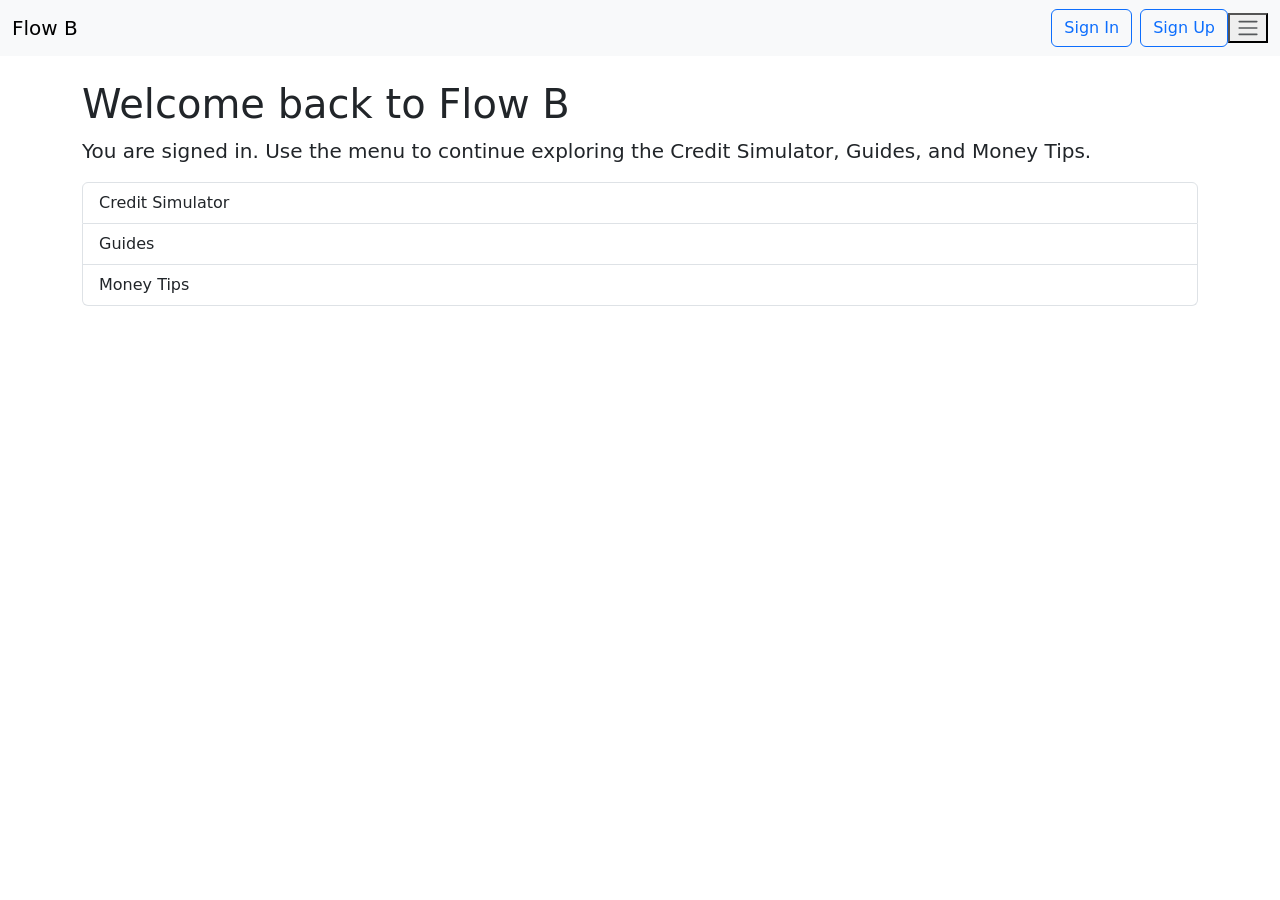
==== after-Sign-in.html @ 71854bb0 "Navbar and offcanvas changes" ====
<!doctype html>
<html lang="en">
  <head>
    <meta charset="utf-8">
    <meta name="viewport" content="width=device-width, initial-scale=1">
    <title>Welcome Back - Flow B</title>
    <link href="https://cdn.jsdelivr.net/npm/bootstrap@5.3.8/dist/css/bootstrap.min.css" rel="stylesheet" integrity="sha384-sRIl4kxILFvY47J16cr9ZwB07vP4J8+LH7qKQnuqkuIAvNWLzeN8tE5YBujZqJLB" crossorigin="anonymous">
  </head>
  <body>
    <nav class="navbar navbar-expand-md navbar-light bg-light">
    
      <div class="container-fluid">
        <a class="navbar-brand" href="after-Sign-in.html">Flow B</a>
        <div class="collapse navbar-collapse d-md-flex" id="navbarNav">
          <ul class="navbar-nav ms-auto">
            <li class="nav-item"><a class="btn btn-outline-primary ms-2" href="sign-in.html">Sign In</a></li>
            <li class="nav-item"><a class="btn btn-outline-primary ms-2" href="sign-up.html">Sign Up</a></li>
          </ul>
        </div>
        <button type="button" data-bs-toggle="offcanvas" data-bs-target="#offcanvasNav" aria-controls="offcanvasNav">
          <span class="navbar-toggler-icon"></span>
      </button>
      </div>
      
    </nav>

    <div class="offcanvas offcanvas-start" data-bs-scroll="true" data-bs-backdrop="false" tabindex="-1" id="offcanvasNav" aria-labelledby="offcanvasNavLabel">
      <div class="offcanvas-header">
        <h5 class="offcanvas-title" id="offcanvasNavLabel">Menu</h5>
        <button type="button" class="btn-close text-reset" data-bs-dismiss="offcanvas" aria-label="Close"></button>
      </div>
      <div class="offcanvas-body ">
        <ul class="nav nav-pills nav-fill flex-column">
            <li class="nav-item"><a class="nav-link active" href="index.html">Home</a></li>
            <li class="nav-item"><a class="nav-link" href="credit-simulator.html">Credit Simulator</a></li>
            <li class="nav-item"><a class="nav-link" href="guides.html">Guides</a></li>
            <li class="nav-item"><a class="nav-link" href="money-tips.html">Money Tips</a></li>
            <li class="nav-item"><a class="nav-link" href="#">Budget</a></li>
            <li class="nav-item"><a class="nav-link" href="#">Profile</a></li>
            <li class="nav-item"><a class="nav-link" href="guides.html">Learn</a></li>
            <li class="nav-item"><a class="nav-link" href="#">Help</a></li>
        </ul>
      </div>
    </div>

    <main class="container py-4">
      <div class="row">
        <div class="col-12">
          <h1>Welcome back to Flow B</h1>
          <p class="lead">You are signed in. Use the menu to continue exploring the Credit Simulator, Guides, and Money Tips.</p>
          <div class="list-group">
            <a href="credit-simulator.html" class="list-group-item list-group-item-action">Credit Simulator</a>
            <a href="guides.html" class="list-group-item list-group-item-action">Guides</a>
            <a href="money-tips.html" class="list-group-item list-group-item-action">Money Tips</a>
          </div>
        </div>
      </div>
    </main>

    <script src="https://cdn.jsdelivr.net/npm/bootstrap@5.3.8/dist/js/bootstrap.bundle.min.js" integrity="sha384-FKyoEForCGlyvwx9Hj09JcYn3nv7wiPVlz7YYwJrWVcXK/BmnVDxM+D2scQbITxI" crossorigin="anonymous"></script>
  </body>
</html>
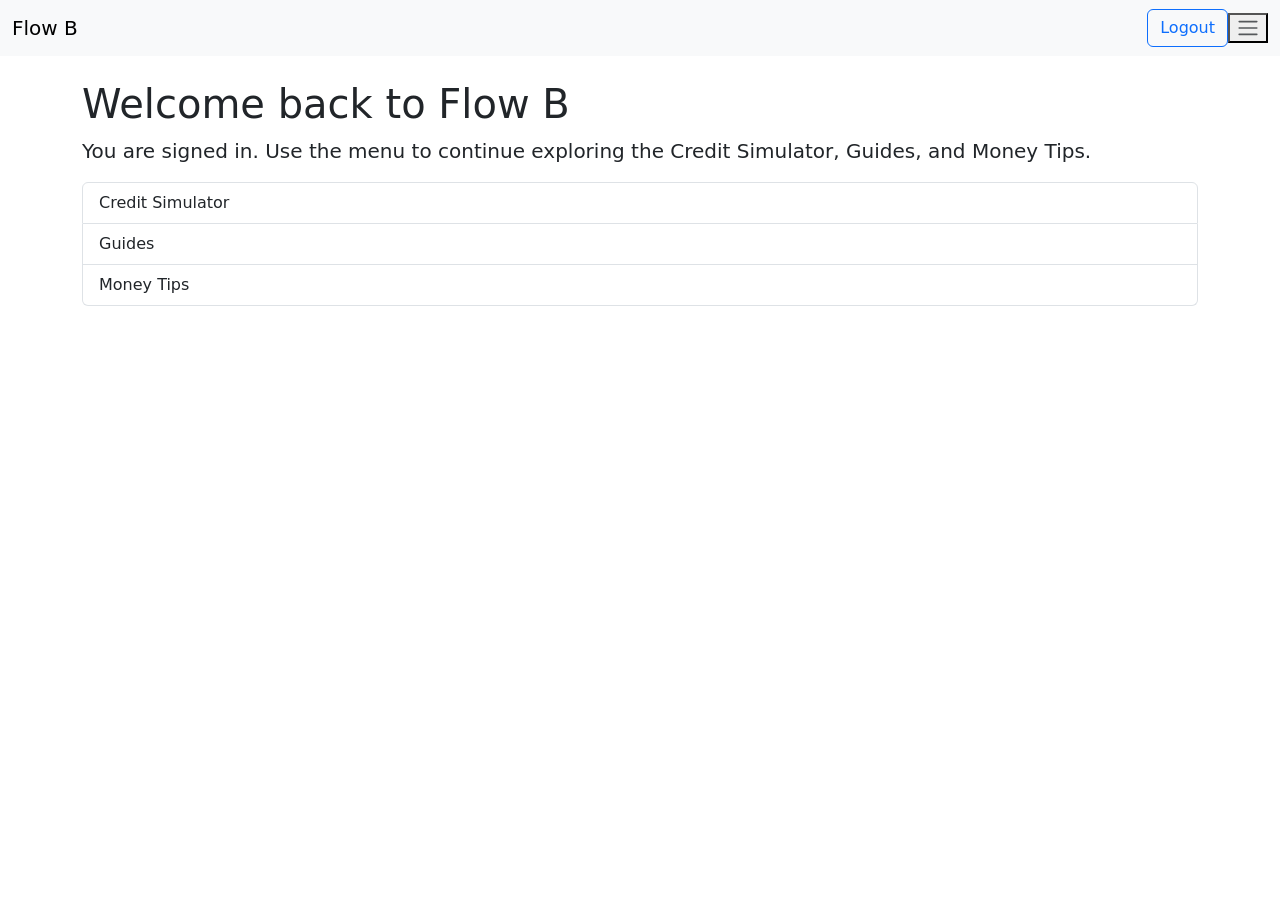
==== commit 28582730: "Styling update" ====
--- a/after-Sign-in.html
+++ b/after-Sign-in.html
@@ -13,8 +13,7 @@
         <a class="navbar-brand" href="after-Sign-in.html">Flow B</a>
         <div class="collapse navbar-collapse d-md-flex" id="navbarNav">
           <ul class="navbar-nav ms-auto">
-            <li class="nav-item"><a class="btn btn-outline-primary ms-2" href="sign-in.html">Sign In</a></li>
-            <li class="nav-item"><a class="btn btn-outline-primary ms-2" href="sign-up.html">Sign Up</a></li>
+            <li class="nav-item"><a class="btn btn-outline-primary ms-2" href="index.html">Logout</a></li>
           </ul>
         </div>
         <button type="button" data-bs-toggle="offcanvas" data-bs-target="#offcanvasNav" aria-controls="offcanvasNav">
@@ -32,12 +31,18 @@
       <div class="offcanvas-body ">
         <ul class="nav nav-pills nav-fill flex-column">
             <li class="nav-item"><a class="nav-link active" href="index.html">Home</a></li>
-            <li class="nav-item"><a class="nav-link" href="credit-simulator.html">Credit Simulator</a></li>
-            <li class="nav-item"><a class="nav-link" href="guides.html">Guides</a></li>
-            <li class="nav-item"><a class="nav-link" href="money-tips.html">Money Tips</a></li>
+            <li class="nav-item">
+                <div class="nav-item dropdown"><button class="btn nav-item dropdown-toggle" href="#" role="button" data-bs-toggle="dropdown" aria-expanded="false">Learn</button>
+                    <ul class="dropdown-menu" aria-labelledby="dropdownMenuButton1">            
+                        <li><a class="dropdown-item" href="credit-simulator.html">Credit Simulator</a></li>
+                        <li><a class="dropdown-item" href="money-tips.html">Money Tips</a></li>
+                        <li><a class="dropdown-item" href="guides.html">Guides</a></li>
+                    </ul>
+                </div>
+            </li>
             <li class="nav-item"><a class="nav-link" href="#">Budget</a></li>
             <li class="nav-item"><a class="nav-link" href="#">Profile</a></li>
-            <li class="nav-item"><a class="nav-link" href="guides.html">Learn</a></li>
+            
             <li class="nav-item"><a class="nav-link" href="#">Help</a></li>
         </ul>
       </div>
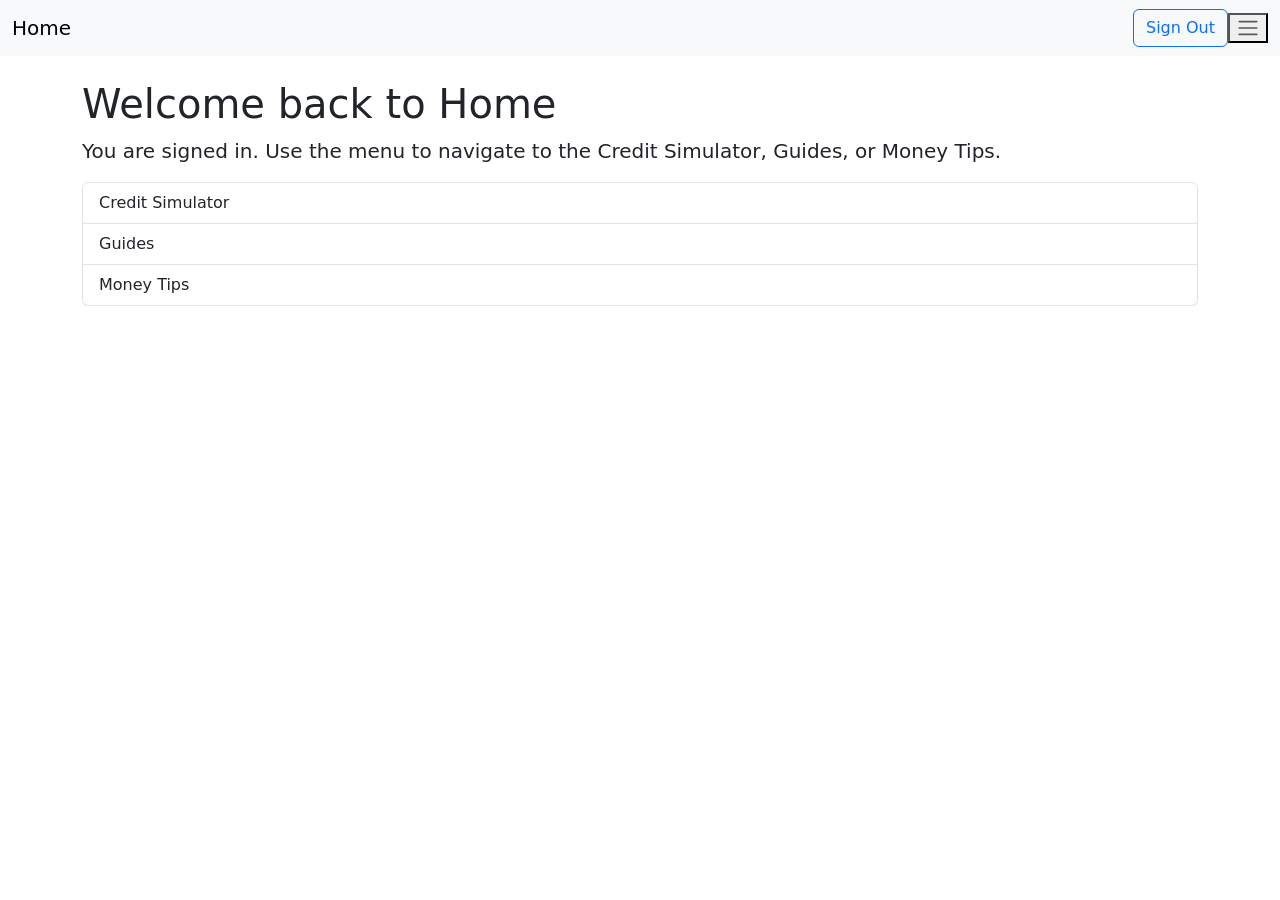
==== commit 23eccc0d: "Navbar and offcanvas Fixes, added onclick to sign out links, clears local storage for simulated sign" ====
--- a/after-Sign-in.html
+++ b/after-Sign-in.html
@@ -3,24 +3,23 @@
   <head>
     <meta charset="utf-8">
     <meta name="viewport" content="width=device-width, initial-scale=1">
-    <title>Welcome Back - Flow B</title>
-    <link href="https://cdn.jsdelivr.net/npm/bootstrap@5.3.8/dist/css/bootstrap.min.css" rel="stylesheet" integrity="sha384-sRIl4kxILFvY47J16cr9ZwB07vP4J8+LH7qKQnuqkuIAvNWLzeN8tE5YBujZqJLB" crossorigin="anonymous">
+    <title>Home - Signed In</title>
+    <link href="https://cdn.jsdelivr.net/npm/bootstrap@5.3.8/dist/css/bootstrap.min.css" rel="stylesheet" integrity="w76AqPfDkMBDXo30jS1Sgez6pr3x5MlQ1ZAGC+nuZB+EYdgRZgiwxhTBTkF7CXvN" crossorigin="anonymous">
   </head>
+
   <body>
     <nav class="navbar navbar-expand-md navbar-light bg-light">
-    
       <div class="container-fluid">
-        <a class="navbar-brand" href="after-Sign-in.html">Flow B</a>
+        <a class="navbar-brand" href="after-Sign-in.html">Home</a>
         <div class="collapse navbar-collapse d-md-flex" id="navbarNav">
           <ul class="navbar-nav ms-auto">
-            <li class="nav-item"><a class="btn btn-outline-primary ms-2" href="index.html">Logout</a></li>
+            <li class="nav-item"><a class="btn btn-outline-primary ms-2" href="index.html" onclick="localStorage.removeItem('signedIn')">Sign Out</a></li>
           </ul>
         </div>
-        <button type="button" data-bs-toggle="offcanvas" data-bs-target="#offcanvasNav" aria-controls="offcanvasNav">
+        <button type="button" data-bs-toggle="offcanvas" data-bs-target="#offcanvasNav" aria-controls="offcanvasNav" aria-label="Toggle offcanvas">
           <span class="navbar-toggler-icon"></span>
-      </button>
+        </button>
       </div>
-      
     </nav>
 
     <div class="offcanvas offcanvas-start" data-bs-scroll="true" data-bs-backdrop="false" tabindex="-1" id="offcanvasNav" aria-labelledby="offcanvasNavLabel">
@@ -30,13 +29,16 @@
       </div>
       <div class="offcanvas-body ">
         <ul class="nav nav-pills nav-fill flex-column">
-            <li class="nav-item"><a class="nav-link active" href="index.html">Home</a></li>
+            <li class="nav-item"><a class="nav-link active" href="after-Sign-in.html">Home</a></li>
             <li class="nav-item">
-                <div class="nav-item dropdown"><button class="btn nav-item dropdown-toggle" href="#" role="button" data-bs-toggle="dropdown" aria-expanded="false">Learn</button>
-                    <ul class="dropdown-menu" aria-labelledby="dropdownMenuButton1">            
-                        <li><a class="dropdown-item" href="credit-simulator.html">Credit Simulator</a></li>
-                        <li><a class="dropdown-item" href="money-tips.html">Money Tips</a></li>
-                        <li><a class="dropdown-item" href="guides.html">Guides</a></li>
+                <div class="nav-pills dropdown"><button class="btn nav-item dropdown-toggle" href="#" role="button" data-bs-toggle="dropdown" aria-expanded="false">Learn</button>
+        
+                        <ul class="dropdown-menu" aria-labelledby="dropdownMenuButton1">
+                        <li><a class="dropdown-item nav-link" href="learning-page.html">Learning Home</a></li>            
+                        <li><a class="dropdown-item nav-link" href="credit-simulator.html">Credit Simulator</a></li>
+                        <li><a class="dropdown-item nav-link" href="money-tips.html">Money Tips</a></li>
+                        <li><a class="dropdown-item nav-link" href="guides.html">Guides</a></li>
+                
                     </ul>
                 </div>
             </li>
@@ -44,6 +46,7 @@
             <li class="nav-item"><a class="nav-link" href="#">Profile</a></li>
             
             <li class="nav-item"><a class="nav-link" href="#">Help</a></li>
+            <li class="nav-item"><a class="nav-link" href="index.html" onclick="localStorage.removeItem('signedIn')">Sign Out</a></li>
         </ul>
       </div>
     </div>
@@ -51,8 +54,8 @@
     <main class="container py-4">
       <div class="row">
         <div class="col-12">
-          <h1>Welcome back to Flow B</h1>
-          <p class="lead">You are signed in. Use the menu to continue exploring the Credit Simulator, Guides, and Money Tips.</p>
+          <h1>Welcome back to Home</h1>
+          <p class="lead">You are signed in. Use the menu to navigate to the Credit Simulator, Guides, or Money Tips.</p>
           <div class="list-group">
             <a href="credit-simulator.html" class="list-group-item list-group-item-action">Credit Simulator</a>
             <a href="guides.html" class="list-group-item list-group-item-action">Guides</a>
@@ -62,6 +65,11 @@
       </div>
     </main>
 
-    <script src="https://cdn.jsdelivr.net/npm/bootstrap@5.3.8/dist/js/bootstrap.bundle.min.js" integrity="sha384-FKyoEForCGlyvwx9Hj09JcYn3nv7wiPVlz7YYwJrWVcXK/BmnVDxM+D2scQbITxI" crossorigin="anonymous"></script>
+    <script>
+      
+      
+    </script>
+
+    <script src="https://cdn.jsdelivr.net/npm/bootstrap@5.3.0-alpha1/dist/js/bootstrap.bundle.min.js" integrity="sha384-w76AqPfDkMBDXo30jS1Sgez6pr3x5MlQ1ZAGC+nuZB+EYdgRZgiwxhTBTkF7CXvN" crossorigin="anonymous"></script>
   </body>
 </html>
